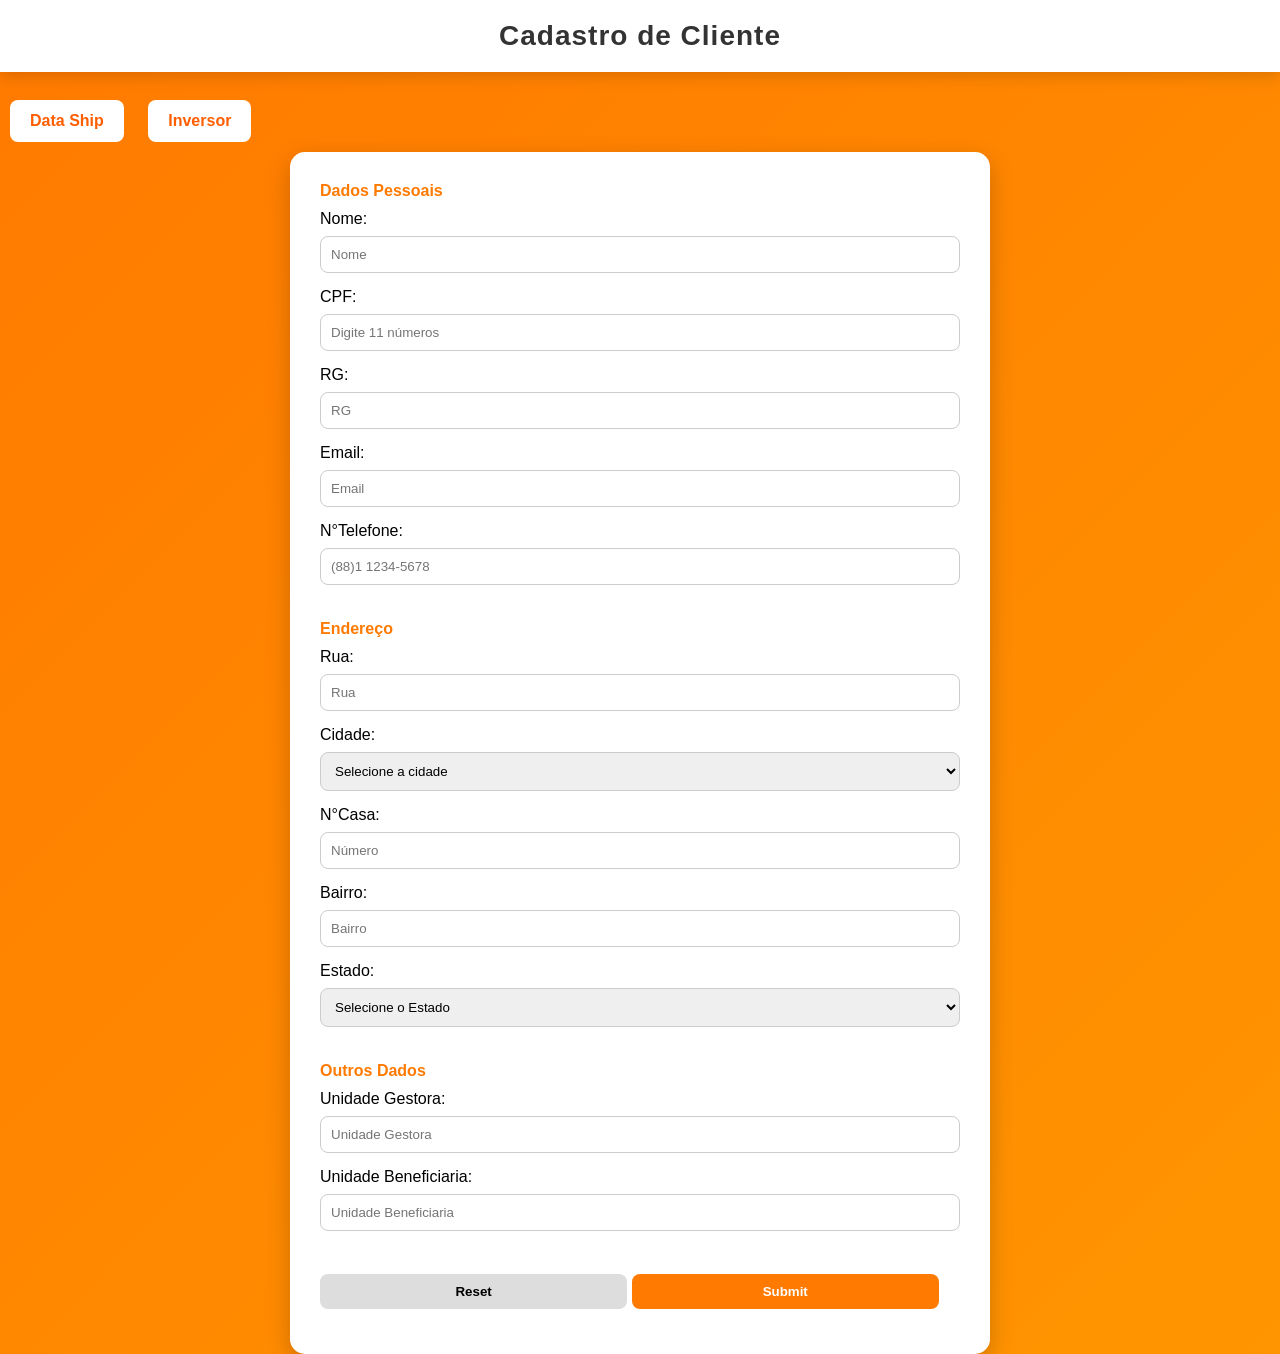
==== index.html @ 71989317 "Add files via upload" ====
<!DOCTYPE html>
<html lang="en">
<head>
    <meta charset="UTF-8">
    <meta name="viewport" content="width=device-width, initial-scale=1.0">
    <title>Document</title>
    <link rel="stylesheet" href="style.css">
</head>
<body>
    <h1>Cadastro de Cliente</h1>
    <a href="index2.html" class="botao">Data Ship</a>
    <a href="index3.html" class="botao">Inversor</a>

<form action="https://script.google.com/macros/s/AKfycbyK2LSVtr5U-Eo-tdI_OExa_os5-1bMRzBMBf2fcqYfJrVlb3n9NVRxWqP3h5m_R_G4WA/exec" method="post" enctype="multipart/form-data" autocomplete="off">

    <fieldset>
        <legend>Dados Pessoais</legend>

        Nome: <input type="text" name="nome" placeholder="Nome" required>
        CPF: <input  type="text" name="cpf"  placeholder="Digite 11 números" pattern="\d{11}"  title="Digite exatamente 11 números" maxlength="11"required>
        RG: <input type="number" name="rg" placeholder="RG">
        Email: <input type="email" name="email" placeholder="Email">
        N°Telefone: <input type="number" name="celular" placeholder="(88)1 1234-5678">
    </fieldset>

        <fieldset>
            <legend>Endereço</legend>
            Rua: <input type="text" name="rua" placeholder="Rua">
            Cidade:<select name="cidade" required>
             <option value="">Selecione a cidade</option>
             <option value="Juazeiro do Norte">Juazeiro do Norte</option>
             <option value="Crato">Crato</option>
             <option value="Barbalha">Barbalha</option>
              <option value="Fortaleza">Fortaleza</option>
              <option value="Sobral">Sobral</option>
            </select><br>
            N°Casa: <input type="number" name="numero" placeholder="Número"><br>
            Bairro: <input type="text" name="bairro" placeholder="Bairro">
            Estado: <select name="estado" required>
             <option value="">Selecione o Estado</option>
             <option value="AC">Acre</option>
             <option value="AL">Alagoas</option>
             <option value="AP">Amapá</option>
             <option value="AM">Amazonas</option>
              <option value="BA">Bahia</option>
              <option value="CE">Ceará</option>
              <option value="DF">Distrito Federal</option>
              <option value="ES">Espírito Santo</option>
              <option value="GO">Goiás</option>
              <option value="MA">Maranhão</option>
              <option value="MT">Mato Grosso</option>
              <option value="MS">Mato Grosso do Sul</option>
              <option value="MG">Minas Gerais</option>
              <option value="PA">Pará</option>
              <option value="PB">Paraíba</option>
              <option value="PR">Paraná</option>
              <option value="PE">Pernambuco</option>
              <option value="PI">Piauí</option>
              <option value="RJ">Rio de Janeiro</option>
              <option value="RN">Rio Grande do Norte</option>
              <option value="RS">Rio Grande do Sul</option>
              <option value="RO">Rondônia</option>
              <option value="RR">Roraima</option>
              <option value="SC">Santa Catarina</option>
              <option value="SP">São Paulo</option>
              <option value="SE">Sergipe</option>
              <option value="TO">Tocantins</option>
</select>
        </fieldset>
        
        <fieldset>
            <legend>Outros Dados</legend>
            Unidade Gestora: <input type="number" name="unidade_gemdora"required placeholder="Unidade Gestora"><br>
            Unidade Beneficiaria: <input type="text" name="unidade_beneficiaria"required placeholder="Unidade Beneficiaria"><br>
        </fieldset>
        <input type="reset">
        <input type="submit">
    </form>
    <script>
         document.addEventListener('contextmenu', event => event.preventDefault());

        document.querySelector("form").addEventListener("submit", function(e){
                alert("Enviando dados com segurança...");
});
</script>
</body>
</html>
---- style.css ----
* {
    margin: 0;
    padding: 0;
    box-sizing: border-box;
}

body {
    font-family: 'Segoe UI', Arial, sans-serif;
    background: linear-gradient(135deg, #ff7a00, #ff9500);
    padding-top: 90px; 
}

h1 {
    position: fixed;
    top: 0;
    left: 0;
    width: 100%;
    background: white;
    color: #333;
    text-align: center;
    padding: 20px;
    font-size: 28px;
    font-weight: 600;
    letter-spacing: 1px;
    box-shadow: 0 4px 15px rgba(0, 0, 0, 0.15);
    z-index: 1000;
}

form {
    width: 90%;
    max-width: 700px;
    margin: auto;
    background: white;
    padding: 30px;
    border-radius: 15px;
    box-shadow: 0 8px 25px rgba(0, 0, 0, 0.2);
}

fieldset {
    border: none;
    margin-bottom: 20px;
}

legend {
    font-weight: bold;
    margin-bottom: 10px;
    color: #ff7a00;
}

input, select {
    width: 100%;
    padding: 10px;
    margin: 8px 0 15px 0;
    border-radius: 8px;
    border: 1px solid #ccc;
    transition: 0.3s;
}

input:focus, select:focus {
    border-color: #ff7a00;
    outline: none;
    box-shadow: 0 0 8px rgba(255, 122, 0, 0.4);
}

input[type="submit"],
input[type="reset"] {
    width: 48%;
    cursor: pointer;
    font-weight: bold;
    border: none;
}

input[type="submit"] {
    background: #ff7a00;
    color: white;
}

input[type="reset"] {
    background: #ddd;
}

input[type="submit"]:hover {
    background: #e66a00;
}

input[type="reset"]:hover {
    background: #ccc;
}
.botao {
    display: inline-block;
    padding: 12px 20px;
    margin: 10px;
    background-color: #ffffff;
    color: rgb(255, 94, 0);
    text-decoration: none;
    border-radius: 8px;
    font-weight: bold;
    transition: 0.3s;
}

.botao:hover {
    background-color: #ffffff;
}
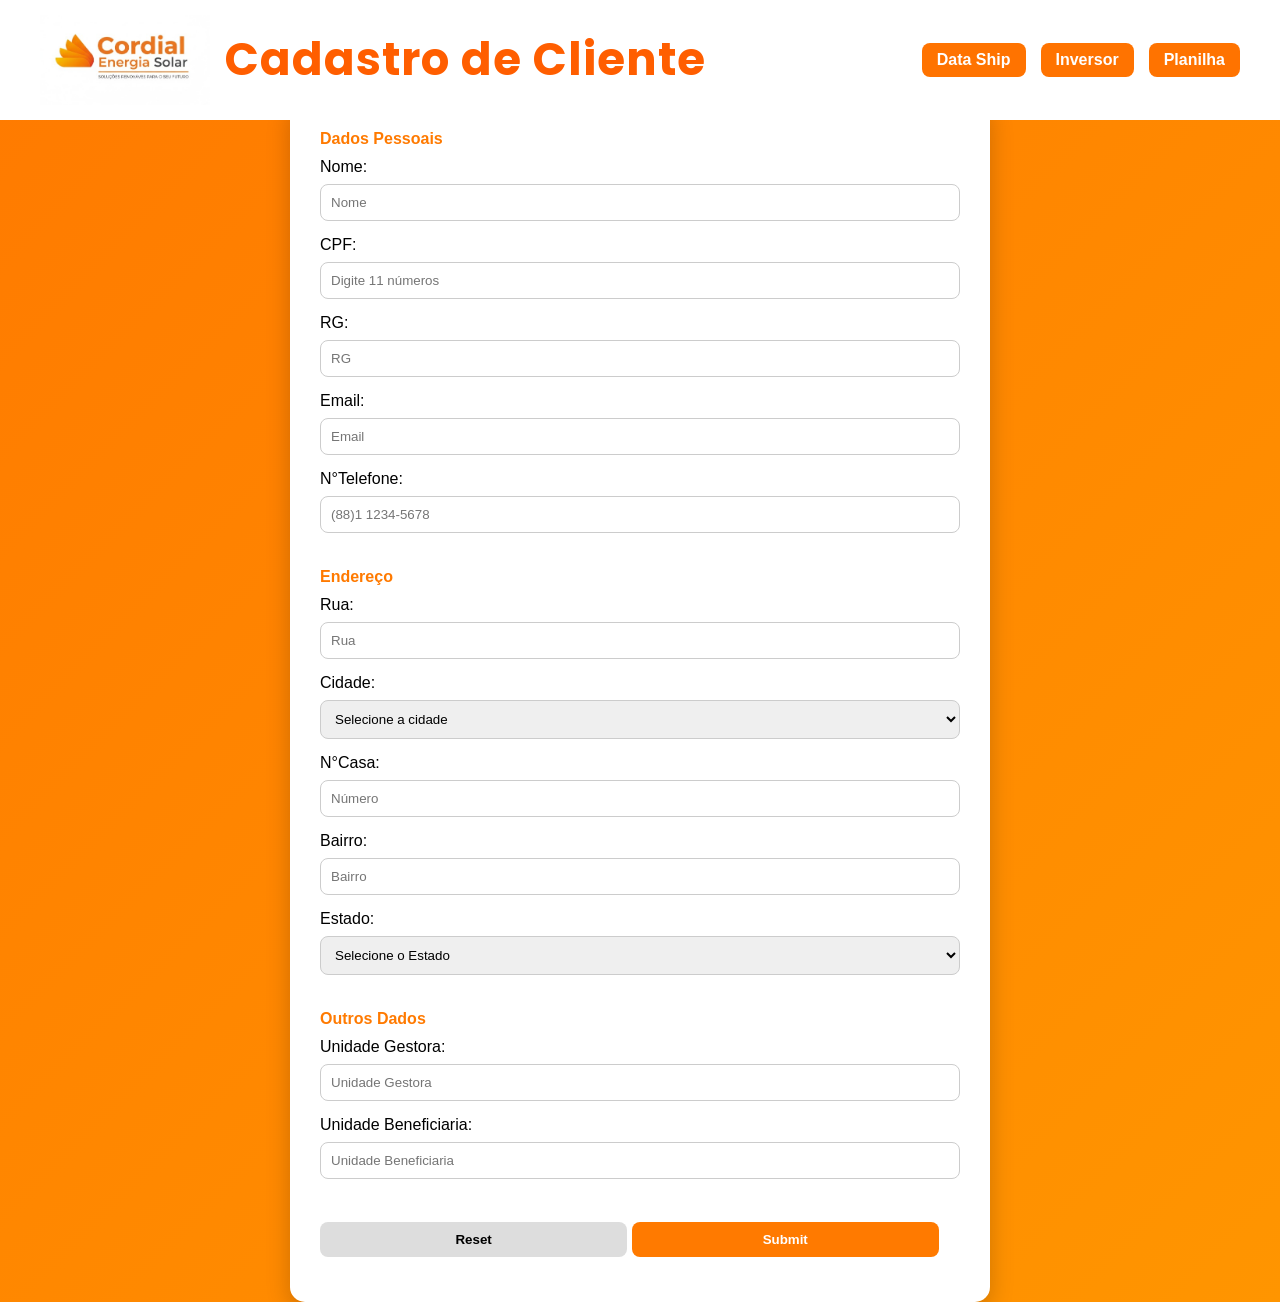
==== commit fb6aab09: "Add files via upload" ====
--- a/index.html
+++ b/index.html
@@ -5,11 +5,25 @@
     <meta name="viewport" content="width=device-width, initial-scale=1.0">
     <title>Document</title>
     <link rel="stylesheet" href="style.css">
+    <link href="https://fonts.googleapis.com/css2?family=Poppins:wght@600;700&display=swap" rel="stylesheet">
 </head>
 <body>
-    <h1>Cadastro de Cliente</h1>
-    <a href="index2.html" class="botao">Data Ship</a>
-    <a href="index3.html" class="botao">Inversor</a>
+  <header class="topo">
+    <div class="container-topo">
+        
+        <div class="lado-esquerdo">
+            <img src="cordial.jpg.jpg" alt="Logo" class="logo">
+            <h1>Cadastro de Cliente</h1>
+        </div>
+
+        <div class="botoes">
+            <a href="index2.html" class="btn">Data Ship</a>
+            <a href="index3.html" class="btn">Inversor</a>
+            <a href="https://docs.google.com/spreadsheets/d/1W2dkSLU-TZ_CAEGyav5A7CBdJ6jY81zCcByrEsHcNEc/edit?usp=sharing" target="_blank" class="btn">Planilha</a>
+        </div>
+
+    </div>
+</header>
 
 <form action="https://script.google.com/macros/s/AKfycbyK2LSVtr5U-Eo-tdI_OExa_os5-1bMRzBMBf2fcqYfJrVlb3n9NVRxWqP3h5m_R_G4WA/exec" method="post" enctype="multipart/form-data" autocomplete="off">
 
--- a/style.css
+++ b/style.css
@@ -9,22 +9,6 @@
     font-family: 'Segoe UI', Arial, sans-serif;
     background: linear-gradient(135deg, #ff7a00, #ff9500);
     padding-top: 90px; 
-}
-
-h1 {
-    position: fixed;
-    top: 0;
-    left: 0;
-    width: 100%;
-    background: white;
-    color: #333;
-    text-align: center;
-    padding: 20px;
-    font-size: 28px;
-    font-weight: 600;
-    letter-spacing: 1px;
-    box-shadow: 0 4px 15px rgba(0, 0, 0, 0.15);
-    z-index: 1000;
 }
 
 form {
@@ -87,10 +71,12 @@
 input[type="reset"]:hover {
     background: #ccc;
 }
-.botao {
+.botao:hover {
+    background-color: #ffffff;
+}
+.botao-planilha {
     display: inline-block;
     padding: 12px 20px;
-    margin: 10px;
     background-color: #ffffff;
     color: rgb(255, 94, 0);
     text-decoration: none;
@@ -99,6 +85,66 @@
     transition: 0.3s;
 }
 
-.botao:hover {
+.botao-planilha:hover {
     background-color: #ffffff;
 }
+.topo {
+    position: fixed;
+    top: 0;
+    left: 0;
+    width: 100%;
+    background: #ffffff;
+    padding: 15px 40px;
+}
+
+.container-topo {
+    display: flex;
+    justify-content: space-between; 
+    align-items: center;
+}
+
+
+.lado-esquerdo {
+    display: flex;
+    align-items: center;
+    gap: 15px;
+}
+
+
+.logo {
+    height: 90px;
+}
+
+
+.topo h1 {
+    margin: 0;
+    font-size: 45px;
+    font-family: 'Poppins', sans-serif;
+    font-weight: 700;
+    color: rgb(255, 94, 0);
+    letter-spacing: 1px;
+    text-align: center;
+}
+
+.botoes {
+    display: flex;
+    gap: 15px;
+}
+
+.btn {
+    background: #ff7300;
+    color: white;
+    text-decoration: none;
+    padding: 8px 15px;
+    border-radius: 8px;
+    font-weight: bold;
+    transition: 0.3s;
+}
+
+.btn:hover {
+    background: #e66300;
+}
+
+body {
+    padding-top: 100px;
+}
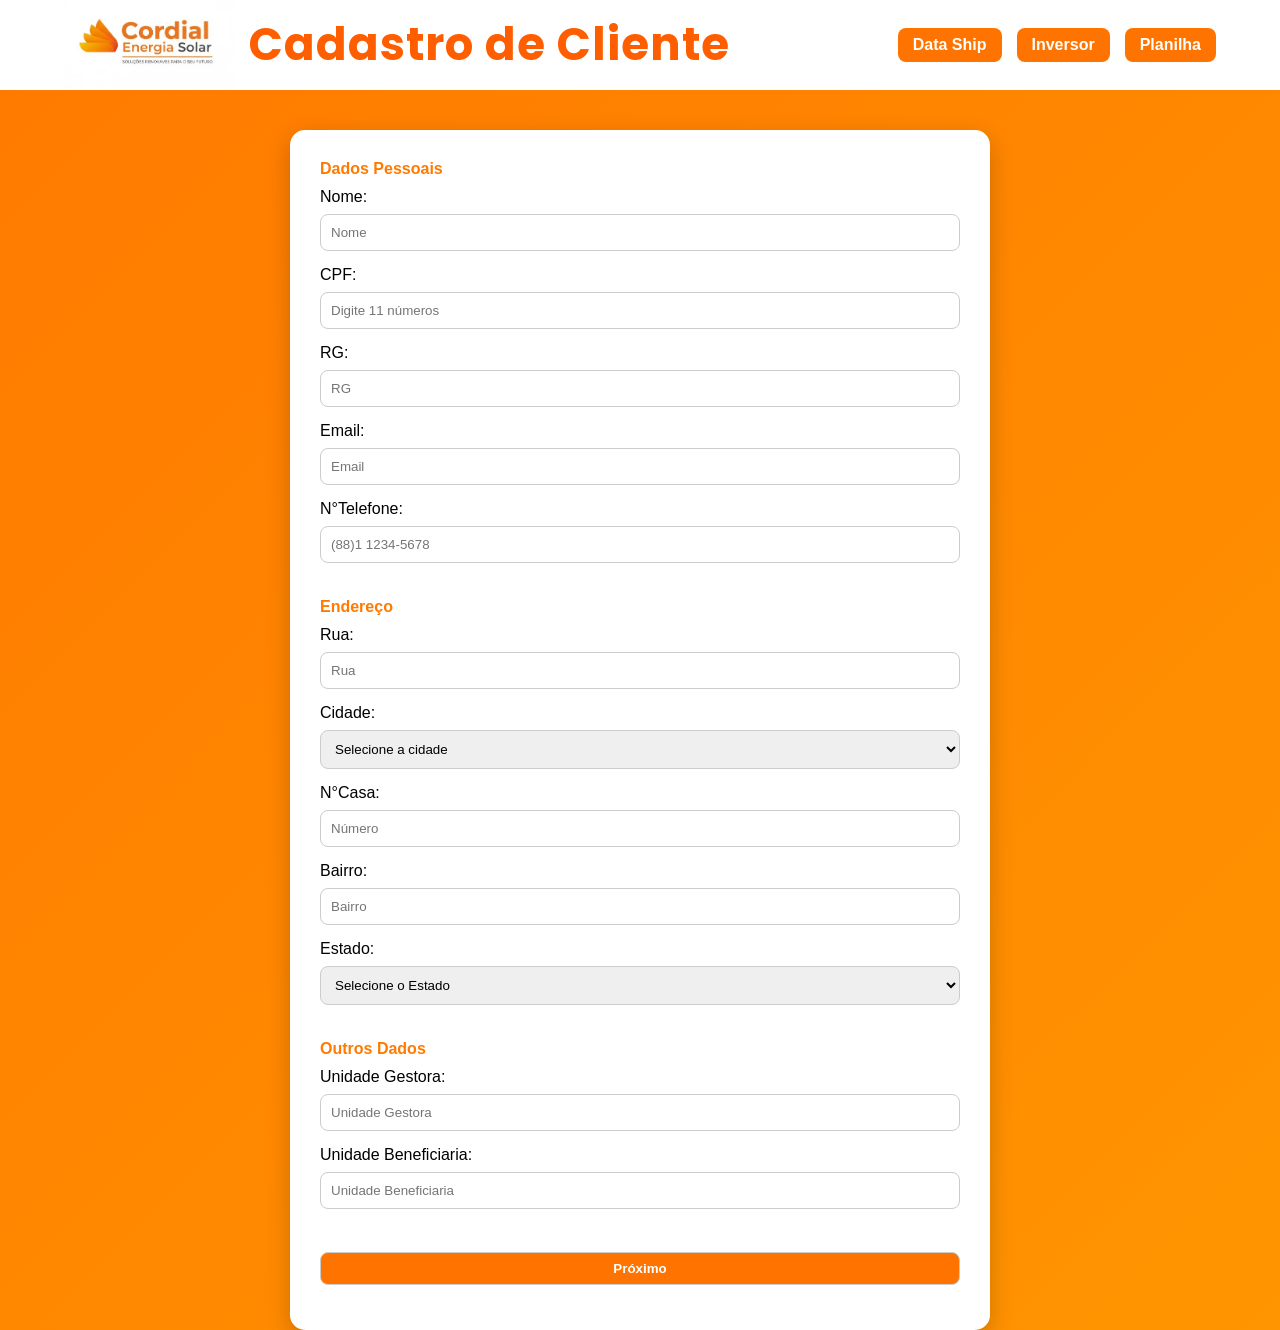
==== commit 9da7f9f6: "Add files via upload" ====
--- a/index.html
+++ b/index.html
@@ -25,7 +25,7 @@
     </div>
 </header>
 
-<form action="https://script.google.com/macros/s/AKfycbyK2LSVtr5U-Eo-tdI_OExa_os5-1bMRzBMBf2fcqYfJrVlb3n9NVRxWqP3h5m_R_G4WA/exec" method="post" enctype="multipart/form-data" autocomplete="off">
+<form action="https://script.google.com/macros/s/AKfycbxPl41bmLjTU9fvUBlClXFJt0AuK0zsMYwqUBBqhAy8mOTtDDF11rBDTzJ_RgCeQxUWUQ/exec" method="post" enctype="multipart/form-data" autocomplete="off">
 
     <fieldset>
         <legend>Dados Pessoais</legend>
@@ -87,8 +87,7 @@
             Unidade Gestora: <input type="number" name="unidade_gemdora"required placeholder="Unidade Gestora"><br>
             Unidade Beneficiaria: <input type="text" name="unidade_beneficiaria"required placeholder="Unidade Beneficiaria"><br>
         </fieldset>
-        <input type="reset">
-        <input type="submit">
+        <input type="button" value="Próximo" onclick="salvar()" class="btn">
     </form>
     <script>
          document.addEventListener('contextmenu', event => event.preventDefault());
@@ -96,6 +95,26 @@
         document.querySelector("form").addEventListener("submit", function(e){
                 alert("Enviando dados com segurança...");
 });
+   function salvar() {
+
+localStorage.setItem("nome", document.querySelector("[name='nome']").value);
+localStorage.setItem("cpf", document.querySelector("[name='cpf']").value);
+localStorage.setItem("rg", document.querySelector("[name='rg']").value);
+localStorage.setItem("email", document.querySelector("[name='email']").value);
+localStorage.setItem("celular", document.querySelector("[name='celular']").value);
+localStorage.setItem("rua", document.querySelector("[name='rua']").value);
+localStorage.setItem("numero", document.querySelector("[name='numero']").value);
+localStorage.setItem("cidade", document.querySelector("[name='cidade']").value);
+localStorage.setItem("bairro", document.querySelector("[name='bairro']").value);
+localStorage.setItem("estado", document.querySelector("[name='estado']").value);
+localStorage.setItem("unidade_gemdora", document.querySelector("[name='unidade_gemdora']").value);
+localStorage.setItem("unidade_beneficiaria", document.querySelector("[name='unidade_beneficiaria']").value);
+
+
+window.location.href = "index2.html";
+}
+</script>
+
 </script>
 </body>
 </html>
--- a/style.css
+++ b/style.css
@@ -8,7 +8,6 @@
 body {
     font-family: 'Segoe UI', Arial, sans-serif;
     background: linear-gradient(135deg, #ff7a00, #ff9500);
-    padding-top: 90px; 
 }
 
 form {
@@ -89,17 +88,22 @@
     background-color: #ffffff;
 }
 .topo {
-    position: fixed;
-    top: 0;
-    left: 0;
+    position: relative; 
     width: 100%;
+    height: 90px;   
     background: #ffffff;
-    padding: 15px 40px;
+    display: flex;
+    align-items: center;
+    margin-bottom: 40px;
 }
 
 .container-topo {
+    width: 90%;
+    max-width: 1200px;
+    margin: auto;
+
     display: flex;
-    justify-content: space-between; 
+    justify-content: space-between;
     align-items: center;
 }
 
@@ -144,7 +148,3 @@
 .btn:hover {
     background: #e66300;
 }
-
-body {
-    padding-top: 100px;
-}
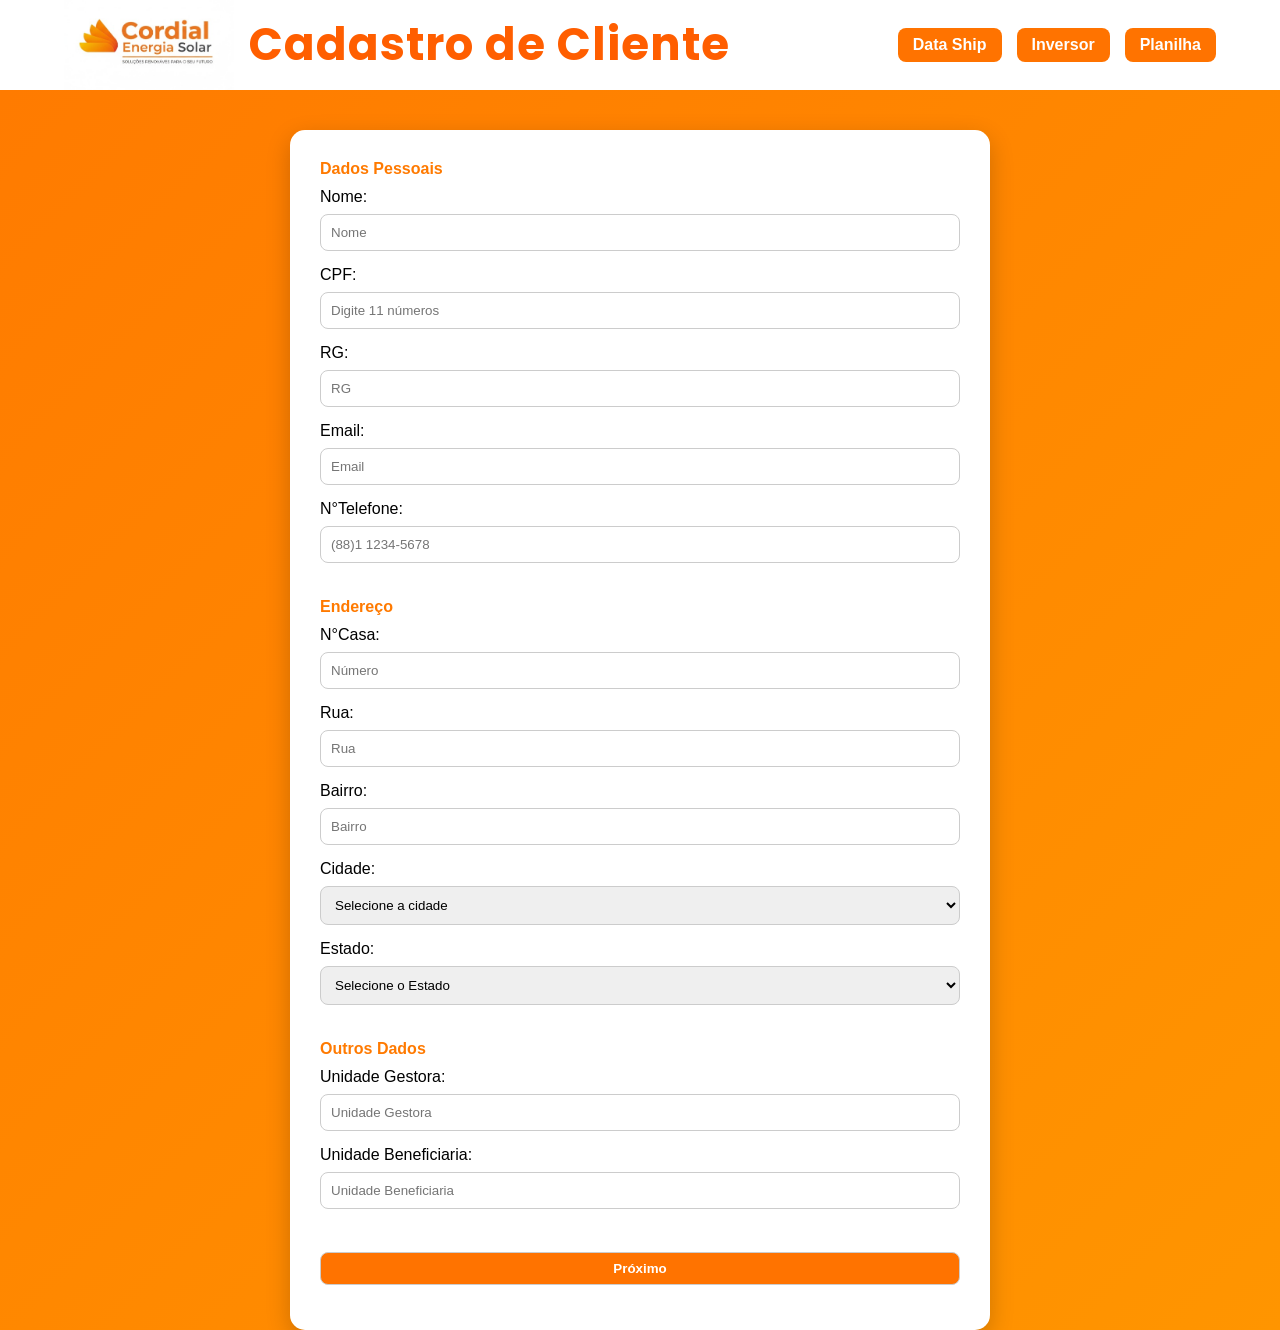
==== commit 9e8bb1aa: "Add files via upload" ====
--- a/index.html
+++ b/index.html
@@ -39,7 +39,9 @@
 
         <fieldset>
             <legend>Endereço</legend>
+            N°Casa: <input type="number" name="numero" placeholder="Número"><br>
             Rua: <input type="text" name="rua" placeholder="Rua">
+            Bairro: <input type="text" name="bairro" placeholder="Bairro">
             Cidade:<select name="cidade" required>
              <option value="">Selecione a cidade</option>
              <option value="Juazeiro do Norte">Juazeiro do Norte</option>
@@ -48,8 +50,6 @@
               <option value="Fortaleza">Fortaleza</option>
               <option value="Sobral">Sobral</option>
             </select><br>
-            N°Casa: <input type="number" name="numero" placeholder="Número"><br>
-            Bairro: <input type="text" name="bairro" placeholder="Bairro">
             Estado: <select name="estado" required>
              <option value="">Selecione o Estado</option>
              <option value="AC">Acre</option>
@@ -85,7 +85,7 @@
         <fieldset>
             <legend>Outros Dados</legend>
             Unidade Gestora: <input type="number" name="unidade_gemdora"required placeholder="Unidade Gestora"><br>
-            Unidade Beneficiaria: <input type="text" name="unidade_beneficiaria"required placeholder="Unidade Beneficiaria"><br>
+            Unidade Beneficiaria: <input type="text" name="unidade_beneficiaria"placeholder="Unidade Beneficiaria"><br>
         </fieldset>
         <input type="button" value="Próximo" onclick="salvar()" class="btn">
     </form>
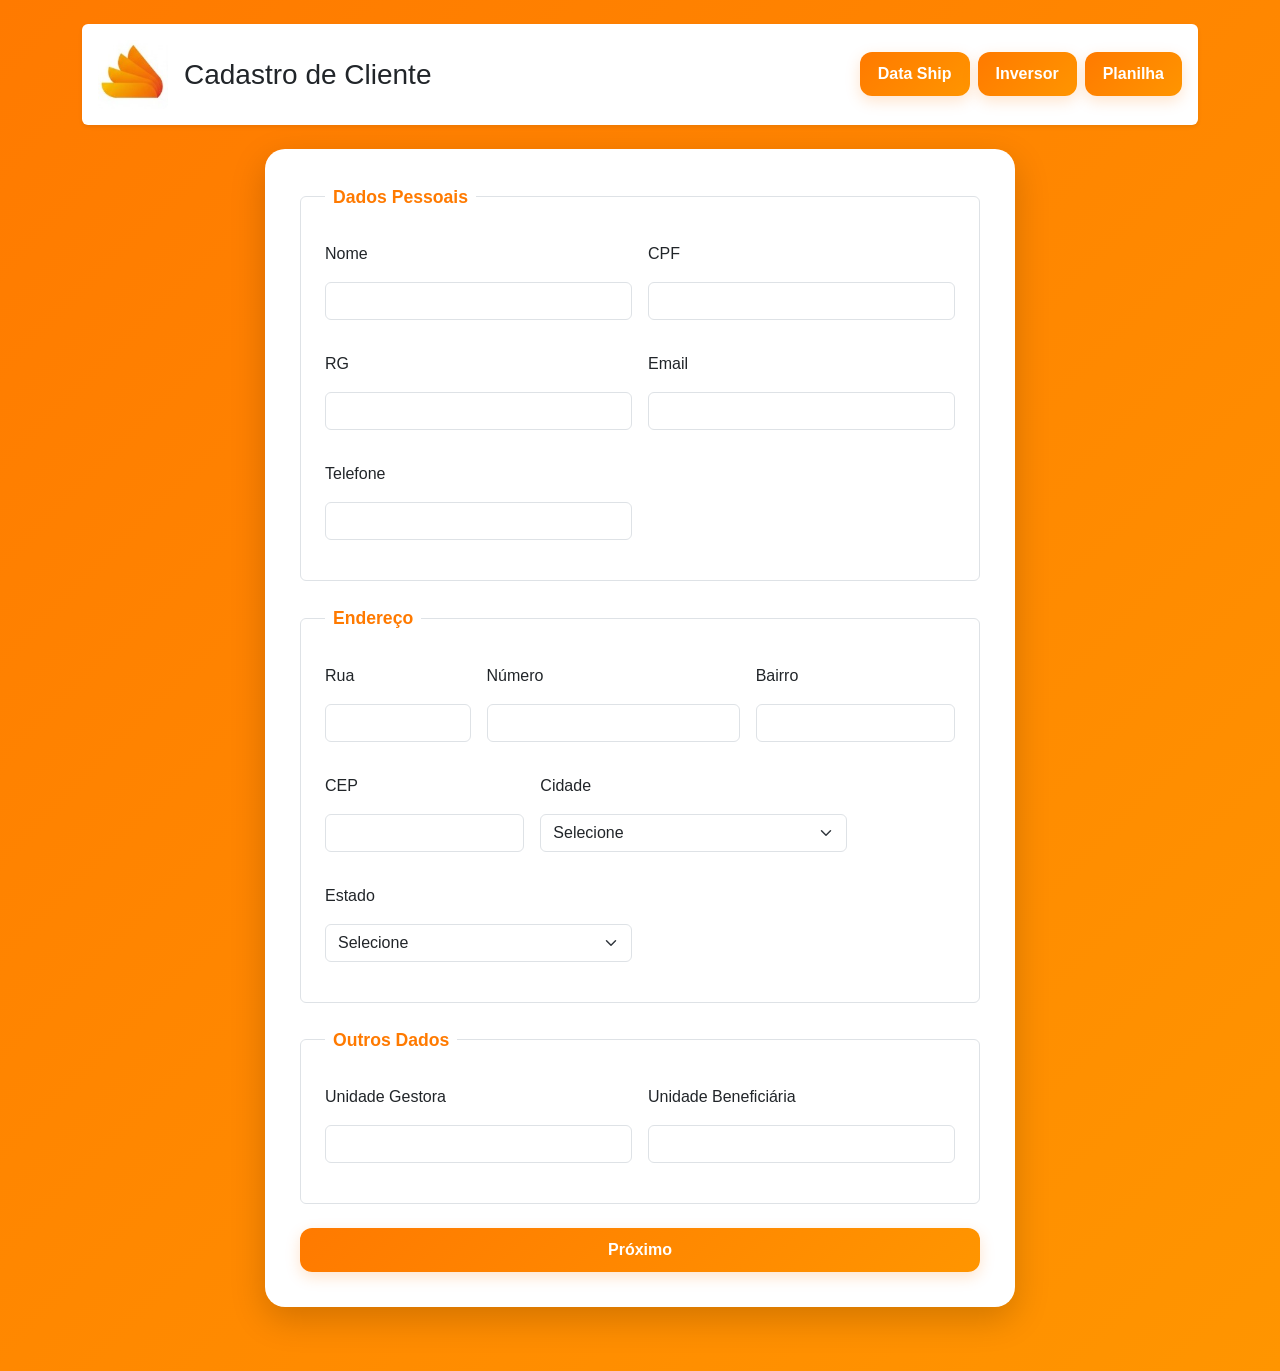
==== commit 5d4937ad: "Add files via upload" ====
--- a/index.html
+++ b/index.html
@@ -1,101 +1,176 @@
 <!DOCTYPE html>
-<html lang="en">
+<html lang="pt-br">
 <head>
     <meta charset="UTF-8">
     <meta name="viewport" content="width=device-width, initial-scale=1.0">
-    <title>Document</title>
+
+    <title>Cadastro</title>
+
+    <!-- Bootstrap -->
+    <link href="https://cdn.jsdelivr.net/npm/bootstrap@5.3.3/dist/css/bootstrap.min.css" rel="stylesheet">
+
+    <!-- Fonte -->
+    <link href="https://fonts.googleapis.com/css2?family=Poppins:wght@600;700&display=swap" rel="stylesheet">
+
+    <!-- Seu CSS -->
     <link rel="stylesheet" href="style.css">
-    <link href="https://fonts.googleapis.com/css2?family=Poppins:wght@600;700&display=swap" rel="stylesheet">
 </head>
-<body>
-  <header class="topo">
-    <div class="container-topo">
-        
-        <div class="lado-esquerdo">
-            <img src="cordial.jpg.jpg" alt="Logo" class="logo">
-            <h1>Cadastro de Cliente</h1>
+
+<body class="bg-light">
+
+<div class="container py-4">
+
+    <!-- TOPO -->
+    <header class="bg-white shadow-sm rounded p-3 mb-4">
+        <div class="d-flex justify-content-between align-items-center flex-wrap">
+
+            <div class="d-flex align-items-center gap-3">
+                <img src="logo_convertida.png" alt="Logo" width="70" class="rounded">
+                <h1 class="h3 m-0">Cadastro de Cliente</h1>
+            </div>
+
+            <div class="d-flex gap-2 mt-3 mt-md-0">
+                <a href="index2.html" class="btn btn-primary">Data Ship</a>
+                <a href="index3.html" class="btn btn-success">Inversor</a>
+                <a href="https://docs.google.com/spreadsheets/d/1W2dkSLU-TZ_CAEGyav5A7CBdJ6jY81zCcByrEsHcNEc/edit?usp=sharing"
+                   target="_blank"
+                   class="btn btn-dark">
+                   Planilha
+                </a>
+            </div>
+
         </div>
+    </header>
 
-        <div class="botoes">
-            <a href="index2.html" class="btn">Data Ship</a>
-            <a href="index3.html" class="btn">Inversor</a>
-            <a href="https://docs.google.com/spreadsheets/d/1W2dkSLU-TZ_CAEGyav5A7CBdJ6jY81zCcByrEsHcNEc/edit?usp=sharing" target="_blank" class="btn">Planilha</a>
-        </div>
+    <!-- FORM -->
+    <form action="https://script.google.com/macros/s/AKfycbyZEnBoX9AnJqhkqabZjs9nIdztPzAioxSJbCUuTWnDEy4jdgC2iGPnZx1iHiU4DcMzqw/exec"
+          method="post"
+          enctype="multipart/form-data"
+          autocomplete="off">
 
-    </div>
-</header>
+        <!-- Dados pessoais -->
+        <fieldset class="border rounded p-4 bg-white mb-4">
+            <legend class="float-none w-auto px-2">Dados Pessoais</legend>
 
-<form action="https://script.google.com/macros/s/AKfycbxPl41bmLjTU9fvUBlClXFJt0AuK0zsMYwqUBBqhAy8mOTtDDF11rBDTzJ_RgCeQxUWUQ/exec" method="post" enctype="multipart/form-data" autocomplete="off">
+            <div class="row g-3">
 
-    <fieldset>
-        <legend>Dados Pessoais</legend>
+                <div class="col-md-6">
+                    <label class="form-label">Nome</label>
+                    <input type="text" name="nome" class="form-control" required>
+                </div>
 
-        Nome: <input type="text" name="nome" placeholder="Nome" required>
-        CPF: <input  type="text" name="cpf"  placeholder="Digite 11 números" pattern="\d{11}"  title="Digite exatamente 11 números" maxlength="11"required>
-        RG: <input type="number" name="rg" placeholder="RG">
-        Email: <input type="email" name="email" placeholder="Email">
-        N°Telefone: <input type="number" name="celular" placeholder="(88)1 1234-5678">
-    </fieldset>
+                <div class="col-md-6">
+                    <label class="form-label">CPF</label>
+                    <input type="number"
+                           name="cpf"
+                           class="form-control"
+                           pattern="\d{11}"
+                           maxlength="11"
+                           required>
+                </div>
 
-        <fieldset>
-            <legend>Endereço</legend>
-            N°Casa: <input type="number" name="numero" placeholder="Número"><br>
-            Rua: <input type="text" name="rua" placeholder="Rua">
-            Bairro: <input type="text" name="bairro" placeholder="Bairro">
-            Cidade:<select name="cidade" required>
-             <option value="">Selecione a cidade</option>
-             <option value="Juazeiro do Norte">Juazeiro do Norte</option>
-             <option value="Crato">Crato</option>
-             <option value="Barbalha">Barbalha</option>
-              <option value="Fortaleza">Fortaleza</option>
-              <option value="Sobral">Sobral</option>
-            </select><br>
-            Estado: <select name="estado" required>
-             <option value="">Selecione o Estado</option>
-             <option value="AC">Acre</option>
-             <option value="AL">Alagoas</option>
-             <option value="AP">Amapá</option>
-             <option value="AM">Amazonas</option>
-              <option value="BA">Bahia</option>
-              <option value="CE">Ceará</option>
-              <option value="DF">Distrito Federal</option>
-              <option value="ES">Espírito Santo</option>
-              <option value="GO">Goiás</option>
-              <option value="MA">Maranhão</option>
-              <option value="MT">Mato Grosso</option>
-              <option value="MS">Mato Grosso do Sul</option>
-              <option value="MG">Minas Gerais</option>
-              <option value="PA">Pará</option>
-              <option value="PB">Paraíba</option>
-              <option value="PR">Paraná</option>
-              <option value="PE">Pernambuco</option>
-              <option value="PI">Piauí</option>
-              <option value="RJ">Rio de Janeiro</option>
-              <option value="RN">Rio Grande do Norte</option>
-              <option value="RS">Rio Grande do Sul</option>
-              <option value="RO">Rondônia</option>
-              <option value="RR">Roraima</option>
-              <option value="SC">Santa Catarina</option>
-              <option value="SP">São Paulo</option>
-              <option value="SE">Sergipe</option>
-              <option value="TO">Tocantins</option>
-</select>
+                <div class="col-md-6">
+                    <label class="form-label">RG</label>
+                    <input type="number" name="rg" class="form-control">
+                </div>
+
+                <div class="col-md-6">
+                    <label class="form-label">Email</label>
+                    <input type="email" name="email" class="form-control">
+                </div>
+
+                <div class="col-md-6">
+                    <label class="form-label">Telefone</label>
+                    <input type="number" name="celular" class="form-control">
+                </div>
+
+            </div>
         </fieldset>
-        
-        <fieldset>
-            <legend>Outros Dados</legend>
-            Unidade Gestora: <input type="number" name="unidade_gemdora"required placeholder="Unidade Gestora"><br>
-            Unidade Beneficiaria: <input type="text" name="unidade_beneficiaria"placeholder="Unidade Beneficiaria"><br>
+
+        <!-- Endereço -->
+        <fieldset class="border rounded p-4 bg-white mb-4">
+            <legend class="float-none w-auto px-2">Endereço</legend>
+
+            <div class="row g-3">
+
+                <div class="col-md-3">
+                    <label class="form-label">Rua</label>
+                    <input type="number" name="rua" class="form-control">
+                </div>
+
+                <div class="col-md-5">
+                    <label class="form-label">Número</label>
+                    <input type="text" name="numero" class="form-control">
+                </div>
+
+                <div class="col-md-4">
+                    <label class="form-label">Bairro</label>
+                    <input type="text" name="bairro" class="form-control">
+                </div>
+
+                               <div class="col-md-4">
+                    <label class="form-label">CEP</label>
+                    <input type="text" name="cep" class="form-control">
+                </div>
+
+                <div class="col-md-6">
+                    <label class="form-label">Cidade</label>
+                    <select name="cidade" class="form-select" required>
+                        <option value="">Selecione</option>
+                        <option>Crato</option>
+                        <option>Juazeiro do Norte</option>
+                        <option>Barbalha</option>
+                    </select>
+                </div>
+
+                <div class="col-md-6">
+                    <label class="form-label">Estado</label>
+                    <select name="estado" class="form-select" required>
+                        <option value="">Selecione</option>
+                        <option>CE</option>
+                        <option>SP</option>
+                        <option>RJ</option>
+                    </select>
+                </div>
+
+            </div>
         </fieldset>
-        <input type="button" value="Próximo" onclick="salvar()" class="btn">
+
+        <!-- Outros -->
+        <fieldset class="border rounded p-4 bg-white mb-4">
+            <legend class="float-none w-auto px-2">Outros Dados</legend>
+
+            <div class="row g-3">
+
+                <div class="col-md-6">
+                    <label class="form-label">Unidade Gestora</label>
+                    <input type="number"
+                           name="unidade_gemdora"
+                           class="form-control"
+                           required>
+                </div>
+
+                <div class="col-md-6">
+                    <label class="form-label">Unidade Beneficiária</label>
+                    <input type="text"
+                           name="unidade_beneficiaria"
+                           class="form-control">
+                </div>
+
+            </div>
+        </fieldset>
+
+        <button type="button" onclick="salvar()" class="btn btn-primary w-100">
+            Próximo
+        </button>
+
     </form>
-    <script>
-         document.addEventListener('contextmenu', event => event.preventDefault());
+</div>
 
-        document.querySelector("form").addEventListener("submit", function(e){
-                alert("Enviando dados com segurança...");
-});
-   function salvar() {
+<script>
+document.addEventListener('contextmenu', event => event.preventDefault());
+
+function salvar() {
 
 localStorage.setItem("nome", document.querySelector("[name='nome']").value);
 localStorage.setItem("cpf", document.querySelector("[name='cpf']").value);
@@ -110,11 +185,9 @@
 localStorage.setItem("unidade_gemdora", document.querySelector("[name='unidade_gemdora']").value);
 localStorage.setItem("unidade_beneficiaria", document.querySelector("[name='unidade_beneficiaria']").value);
 
-
 window.location.href = "index2.html";
 }
 </script>
 
-</script>
 </body>
 </html>
--- a/style.css
+++ b/style.css
@@ -1,4 +1,3 @@
-
 * {
     margin: 0;
     padding: 0;
@@ -8,143 +7,324 @@
 body {
     font-family: 'Segoe UI', Arial, sans-serif;
     background: linear-gradient(135deg, #ff7a00, #ff9500);
-}
-
-form {
-    width: 90%;
-    max-width: 700px;
-    margin: auto;
-    background: white;
-    padding: 30px;
-    border-radius: 15px;
-    box-shadow: 0 8px 25px rgba(0, 0, 0, 0.2);
-}
-
-fieldset {
-    border: none;
-    margin-bottom: 20px;
-}
-
-legend {
-    font-weight: bold;
-    margin-bottom: 10px;
-    color: #ff7a00;
-}
-
-input, select {
+    min-height: 100vh;
+    padding-bottom: 40px;
+}
+
+/* TOPO */
+
+.topo {
     width: 100%;
-    padding: 10px;
-    margin: 8px 0 15px 0;
-    border-radius: 8px;
-    border: 1px solid #ccc;
-    transition: 0.3s;
-}
-
-input:focus, select:focus {
-    border-color: #ff7a00;
-    outline: none;
-    box-shadow: 0 0 8px rgba(255, 122, 0, 0.4);
-}
-
-input[type="submit"],
-input[type="reset"] {
-    width: 48%;
-    cursor: pointer;
-    font-weight: bold;
-    border: none;
-}
-
-input[type="submit"] {
-    background: #ff7a00;
-    color: white;
-}
-
-input[type="reset"] {
-    background: #ddd;
-}
-
-input[type="submit"]:hover {
-    background: #e66a00;
-}
-
-input[type="reset"]:hover {
-    background: #ccc;
-}
-.botao:hover {
-    background-color: #ffffff;
-}
-.botao-planilha {
-    display: inline-block;
-    padding: 12px 20px;
-    background-color: #ffffff;
-    color: rgb(255, 94, 0);
-    text-decoration: none;
-    border-radius: 8px;
-    font-weight: bold;
-    transition: 0.3s;
-}
-
-.botao-planilha:hover {
-    background-color: #ffffff;
-}
-.topo {
-    position: relative; 
-    width: 100%;
-    height: 90px;   
     background: #ffffff;
-    display: flex;
-    align-items: center;
+
+    padding: 18px 0;
+
+    box-shadow: 0 5px 20px rgba(0,0,0,0.08);
+
+    position: sticky;
+    top: 0;
+    z-index: 1000;
+
     margin-bottom: 40px;
 }
 
 .container-topo {
     width: 90%;
-    max-width: 1200px;
+    max-width: 1250px;
+
     margin: auto;
 
     display: flex;
     justify-content: space-between;
     align-items: center;
-}
-
+    flex-wrap: wrap;
+
+    gap: 20px;
+}
+
+/* LOGO + TITULO */
 
 .lado-esquerdo {
     display: flex;
     align-items: center;
-    gap: 15px;
-}
-
+    gap: 18px;
+}
 
 .logo {
-    height: 90px;
-}
-
+    width: 75px;
+    height: 75px;
+
+    object-fit: cover;
+
+    border-radius: 18px;
+
+    padding: 8px;
+    background: white;
+
+    box-shadow:
+    0 8px 25px rgba(255, 122, 0, 0.18);
+
+    transition: 0.3s ease;
+}
+
+.logo:hover {
+    transform: scale(1.05);
+}
 
 .topo h1 {
-    margin: 0;
-    font-size: 45px;
+    font-size: 2.3rem;
     font-family: 'Poppins', sans-serif;
     font-weight: 700;
-    color: rgb(255, 94, 0);
+
+    background: linear-gradient(90deg, #ff7a00, #ffae00);
+
+    -webkit-background-clip: text;
+    -webkit-text-fill-color: transparent;
+
+    position: relative;
+
     letter-spacing: 1px;
-    text-align: center;
-}
+}
+
+/* LINHA ABAIXO DO TÍTULO */
+
+.topo h1::after {
+    content: "";
+
+    position: absolute;
+
+    left: 0;
+    bottom: -8px;
+
+    width: 65%;
+    height: 4px;
+
+    border-radius: 50px;
+
+    background: linear-gradient(90deg, #ff7a00, #ffae00);
+}
+
+/* BOTÕES */
 
 .botoes {
     display: flex;
-    gap: 15px;
+    gap: 12px;
+    flex-wrap: wrap;
 }
 
 .btn {
-    background: #ff7300;
+    background: linear-gradient(135deg, #ff7a00, #ff9500);
+
     color: white;
     text-decoration: none;
-    padding: 8px 15px;
-    border-radius: 8px;
+
+    padding: 10px 18px;
+
+    border-radius: 12px;
+
+    font-weight: 600;
+
+    transition: 0.3s ease;
+
+    border: none;
+
+    display: inline-flex;
+    align-items: center;
+    justify-content: center;
+
+    box-shadow:
+    0 5px 15px rgba(255, 122, 0, 0.2);
+}
+
+.btn:hover {
+    transform: translateY(-3px);
+
+    box-shadow:
+    0 10px 20px rgba(255, 122, 0, 0.3);
+
+    background: linear-gradient(135deg, #ff6a00, #ff8800);
+}
+
+/* FORMULÁRIO */
+
+form {
+    width: 90%;
+    max-width: 750px;
+
+    margin: auto;
+
+    background: white;
+
+    padding: 35px;
+
+    border-radius: 20px;
+
+    box-shadow:
+    0 12px 35px rgba(0, 0, 0, 0.18);
+}
+
+/* FIELDSET */
+
+fieldset {
+    border: 1px solid #f1f1f1;
+
+    border-radius: 14px;
+
+    padding: 22px;
+
+    margin-bottom: 25px;
+
+    background: #fafafa;
+}
+
+legend {
+    padding: 0 10px;
+
+    font-weight: 700;
+
+    color: #ff7a00;
+
+    font-size: 1.1rem;
+}
+
+/* INPUTS */
+
+input,
+select {
+    width: 100%;
+
+    padding: 13px 15px;
+
+    margin-top: 8px;
+    margin-bottom: 16px;
+
+    border-radius: 10px;
+
+    border: 1px solid #d6d6d6;
+
+    font-size: 15px;
+
+    transition: 0.3s ease;
+
+    background: white;
+}
+
+input:focus,
+select:focus {
+    border-color: #ff7a00;
+
+    outline: none;
+
+    box-shadow:
+    0 0 10px rgba(255, 122, 0, 0.25);
+}
+
+/* BOTÕES DO FORM */
+
+input[type="submit"],
+input[type="reset"],
+input[type="button"] {
+
+    width: 100%;
+
+    padding: 14px;
+
+    border: none;
+
+    border-radius: 12px;
+
+    font-size: 15px;
     font-weight: bold;
-    transition: 0.3s;
-}
-
-.btn:hover {
-    background: #e66300;
-}
+
+    cursor: pointer;
+
+    transition: 0.3s ease;
+}
+
+input[type="submit"],
+input[type="button"] {
+
+    background:
+    linear-gradient(135deg, #ff7a00, #ff9500);
+
+    color: white;
+
+    margin-bottom: 12px;
+}
+
+input[type="submit"]:hover,
+input[type="button"]:hover {
+
+    transform: translateY(-2px);
+
+    background:
+    linear-gradient(135deg, #ff6500, #ff8400);
+
+    box-shadow:
+    0 8px 18px rgba(255, 122, 0, 0.3);
+}
+
+input[type="reset"] {
+    background: #e2e2e2;
+    color: #333;
+}
+
+input[type="reset"]:hover {
+    background: #d2d2d2;
+}
+
+/* BOTÃO PLANILHA */
+
+.botao-planilha {
+    display: inline-block;
+
+    padding: 12px 20px;
+
+    background-color: white;
+
+    color: rgb(255, 94, 0);
+
+    text-decoration: none;
+
+    border-radius: 10px;
+
+    font-weight: bold;
+
+    transition: 0.3s ease;
+}
+
+.botao-planilha:hover {
+    transform: translateY(-2px);
+}
+
+/* RESPONSIVO */
+
+@media (max-width: 768px) {
+
+    .container-topo {
+        flex-direction: column;
+        text-align: center;
+    }
+
+    .lado-esquerdo {
+        flex-direction: column;
+    }
+
+    .topo h1 {
+        font-size: 1.8rem;
+    }
+
+    .topo h1::after {
+        left: 50%;
+        transform: translateX(-50%);
+    }
+
+    .botoes {
+        justify-content: center;
+    }
+
+    form {
+        padding: 25px;
+    }
+
+}
